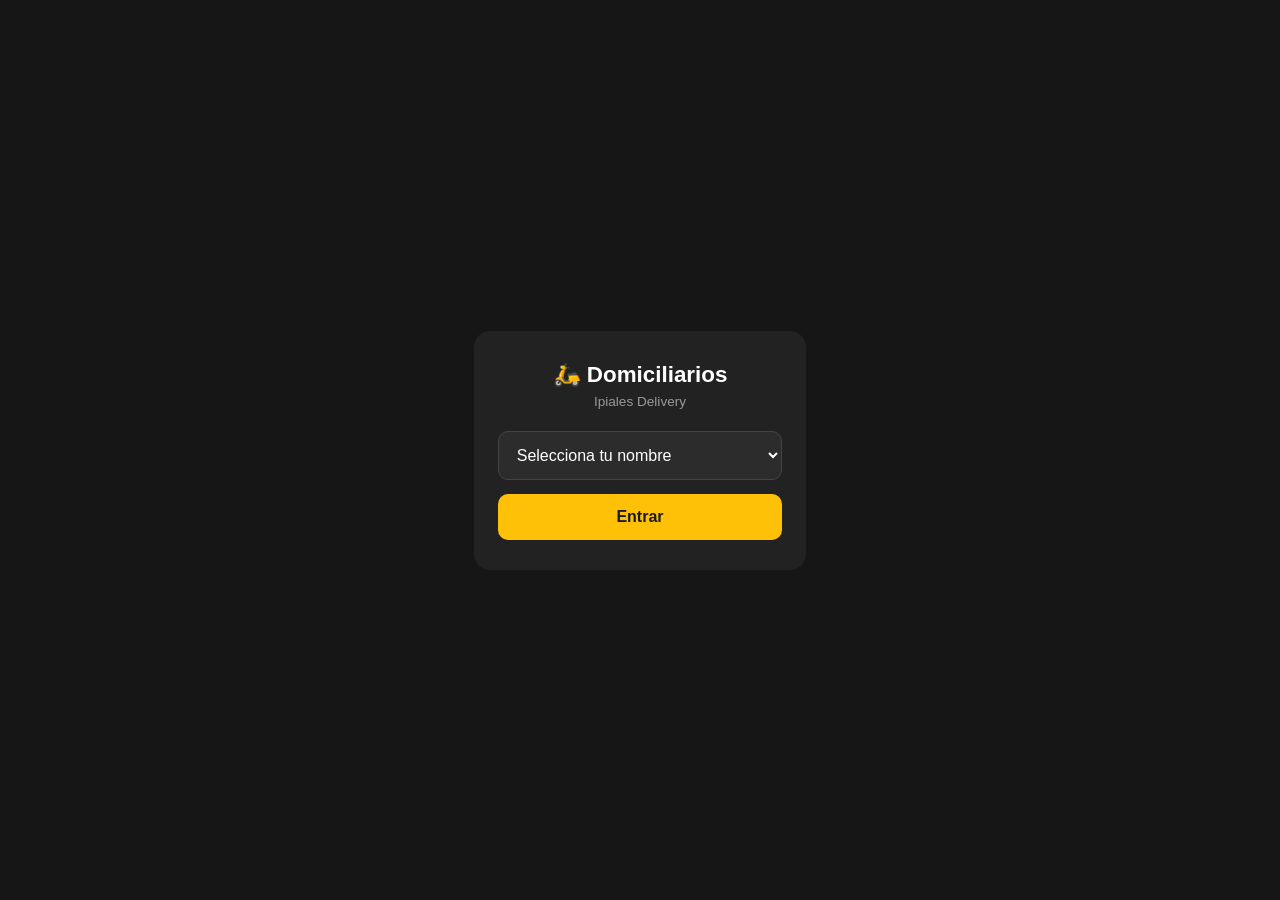
==== static/domiciliarios.html @ 6f966447 "Add domiciliarios.html for delivery interface" ====
<!DOCTYPE html>
<html lang="es">
<head>
<meta charset="UTF-8">
<meta name="viewport" content="width=device-width, initial-scale=1.0">
<title>Domiciliarios — Ipiales Delivery</title>
<style>
  * { margin:0; padding:0; box-sizing:border-box; }
  body { font-family:'Segoe UI',sans-serif; background:#161616; color:#fff; min-height:100vh; }
  .container { max-width:480px; margin:0 auto; padding:16px; min-height:100vh; display:flex; flex-direction:column; }

  /* LOGIN */
  .login-box { margin:auto; background:#222; border-radius:16px; padding:30px 24px; text-align:center; }
  .login-box h1 { font-size:1.4rem; margin-bottom:6px; }
  .login-box p { color:#999; font-size:.85rem; margin-bottom:22px; }
  .login-box select { width:100%; padding:14px; border-radius:10px; border:1px solid #444; background:#2c2c2c; color:#fff; font-size:1rem; margin-bottom:14px; }
  .login-box button { width:100%; padding:14px; border:none; border-radius:10px; background:#FFC107; color:#1a1a1a; font-weight:700; font-size:1rem; cursor:pointer; }

  /* HEADER */
  header { display:flex; justify-content:space-between; align-items:center; padding:10px 0 18px; }
  header .saludo { font-size:1.1rem; font-weight:700; }
  header .saludo span { display:block; font-size:.75rem; color:#999; font-weight:400; margin-top:2px; }
  .toggle-wrap { display:flex; align-items:center; gap:8px; }
  .toggle { width:50px; height:28px; background:#444; border-radius:20px; position:relative; cursor:pointer; transition:.2s; }
  .toggle.on { background:#4CAF50; }
  .toggle .knob { width:22px; height:22px; background:#fff; border-radius:50%; position:absolute; top:3px; left:3px; transition:.2s; }
  .toggle.on .knob { left:25px; }
  .toggle-label { font-size:.78rem; color:#999; }

  /* STATS */
  .stats-row { display:flex; gap:10px; margin-bottom:18px; }
  .stat-card { flex:1; background:#222; border-radius:12px; padding:12px; text-align:center; }
  .stat-card .num { font-size:1.4rem; font-weight:700; color:#FFC107; }
  .stat-card .lbl { font-size:.7rem; color:#999; margin-top:2px; }

  /* PEDIDO DISPONIBLE */
  .pedido-disponible { background:linear-gradient(135deg,#FFC107,#F57C00); border-radius:16px; padding:18px; color:#1a1a1a; margin-bottom:16px; animation: pulse 1.5s infinite; }
  @keyframes pulse { 0%,100%{box-shadow:0 0 0 0 rgba(255,193,7,.5)} 50%{box-shadow:0 0 0 12px rgba(255,193,7,0)} }
  .pedido-disponible .badge { font-size:.7rem; font-weight:700; text-transform:uppercase; opacity:.8; margin-bottom:6px; }
  .pedido-disponible h2 { font-size:1.2rem; margin-bottom:8px; }
  .pedido-disponible .info-row { display:flex; gap:8px; align-items:flex-start; margin-bottom:6px; font-size:.88rem; }
  .pedido-disponible .info-row b { min-width:18px; }
  .btn-aceptar { width:100%; margin-top:14px; padding:16px; border:none; border-radius:12px; background:#1a1a1a; color:#FFC107; font-weight:700; font-size:1.05rem; cursor:pointer; }
  .btn-aceptar:active { transform:scale(.98); }

  /* MIS PEDIDOS ACTIVOS */
  .mis-pedidos h3 { font-size:.9rem; color:#999; margin-bottom:10px; text-transform:uppercase; letter-spacing:.5px; }
  .pedido-activo-card { background:#222; border-left:4px solid #2196F3; border-radius:10px; padding:14px; margin-bottom:10px; }
  .pedido-activo-card .id { font-weight:700; color:#2196F3; font-size:.95rem; }
  .pedido-activo-card .dir { font-size:.85rem; color:#ccc; margin:6px 0; }
  .pedido-activo-card .resumen { font-size:.78rem; color:#999; background:#1a1a1a; padding:8px; border-radius:6px; margin:8px 0; white-space:pre-wrap; max-height:90px; overflow-y:auto; }
  .btn-entregado { width:100%; padding:12px; border:none; border-radius:8px; background:#9C27B0; color:#fff; font-weight:700; cursor:pointer; margin-top:6px; }

  .empty-msg { text-align:center; color:#666; padding:40px 20px; font-size:.9rem; }
  .empty-msg .icon { font-size:2.5rem; margin-bottom:10px; }

  .toast { position:fixed; bottom:20px; left:50%; transform:translateX(-50%); background:#333; color:#fff; padding:12px 20px; border-radius:10px; font-size:.85rem; opacity:0; transition:.3s; pointer-events:none; max-width:90%; text-align:center; }
  .toast.show { opacity:1; }

  .btn-logout { background:none; border:none; color:#666; font-size:.75rem; text-decoration:underline; cursor:pointer; margin-top:18px; }
</style>
</head>
<body>
<div class="container" id="app"></div>
<div class="toast" id="toast"></div>

<script>
const API = "";
let domiciliario = localStorage.getItem("dom_nombre") || "";
let polling = null;

function toast(msg) {
  const t = document.getElementById("toast");
  t.textContent = msg;
  t.classList.add("show");
  setTimeout(() => t.classList.remove("show"), 2500);
}

function renderLogin() {
  document.getElementById("app").innerHTML = `
    <div class="login-box">
      <h1>🛵 Domiciliarios</h1>
      <p>Ipiales Delivery</p>
      <select id="sel-nombre">
        <option value="">Selecciona tu nombre</option>
        <option value="Damian">Damian</option>
        <option value="Samuel">Samuel</option>
      </select>
      <button onclick="entrar()">Entrar</button>
    </div>
  `;
}

function entrar() {
  const nombre = document.getElementById("sel-nombre").value;
  if (!nombre) { toast("Selecciona tu nombre"); return; }
  localStorage.setItem("dom_nombre", nombre);
  domiciliario = nombre;
  renderApp();
}

function logout() {
  localStorage.removeItem("dom_nombre");
  domiciliario = "";
  if (polling) clearInterval(polling);
  renderLogin();
}

let disponible = true;
let pedidoActual = null;
let misPedidos = [];
let stats = { pedidos_hoy: 0 };

async function cargarDatos() {
  try {
    const [rPend, rMios] = await Promise.all([
      fetch(`${API}/api/domiciliario/pedidos-pendientes?nombre=${encodeURIComponent(domiciliario)}`),
      fetch(`${API}/api/domiciliario/mis-pedidos?nombre=${encodeURIComponent(domiciliario)}`)
    ]);
    const dPend = await rPend.json();
    const dMios = await rMios.json();
    pedidoActual = dPend.pedido;
    stats = dPend.stats || stats;
    misPedidos = dMios.pedidos || [];
    render();
  } catch (e) { console.error(e); }
}

function toggleDisponible() {
  disponible = !disponible;
  fetch(`${API}/api/domiciliario/disponibilidad`, {
    method: "POST", headers: {"Content-Type":"application/json"},
    body: JSON.stringify({ nombre: domiciliario, disponible })
  });
  render();
  if (disponible) cargarDatos();
}

async function aceptarPedido(pedidoId) {
  const r = await fetch(`${API}/api/domiciliario/aceptar`, {
    method: "POST", headers: {"Content-Type":"application/json"},
    body: JSON.stringify({ nombre: domiciliario, pedido_id: pedidoId })
  });
  const d = await r.json();
  if (d.ok) {
    toast("✅ ¡Pedido aceptado!");
    cargarDatos();
  } else {
    toast(d.msg || "Este pedido ya fue tomado");
    cargarDatos();
  }
}

async function marcarEntregado(pedidoId) {
  if (!confirm("¿Confirmas que entregaste este pedido?")) return;
  await fetch(`${API}/api/domiciliario/entregado`, {
    method: "POST", headers: {"Content-Type":"application/json"},
    body: JSON.stringify({ nombre: domiciliario, pedido_id: pedidoId })
  });
  toast("🙌 ¡Pedido entregado!");
  cargarDatos();
}

function renderApp() {
  render();
  cargarDatos();
  if (polling) clearInterval(polling);
  polling = setInterval(cargarDatos, 5000);
}

function render() {
  let pedidoHtml = "";
  if (disponible && pedidoActual) {
    pedidoHtml = `
      <div class="pedido-disponible">
        <div class="badge">🔔 Pedido disponible</div>
        <h2>🍽️ ${pedidoActual.restaurante_nombre || ""}</h2>
        <div class="info-row"><b>📍</b><span>${pedidoActual.direccion || ""}</span></div>
        <div class="info-row"><b>💰</b><span>Domicilio: $5.000</span></div>
        <button class="btn-aceptar" onclick="aceptarPedido('${pedidoActual.id}')">✅ Aceptar pedido</button>
      </div>
    `;
  } else if (!disponible) {
    pedidoHtml = `<div class="empty-msg"><div class="icon">😴</div>Estás desconectado.<br>Actívate para recibir pedidos.</div>`;
  } else {
    pedidoHtml = `<div class="empty-msg"><div class="icon">⏳</div>Esperando nuevos pedidos...</div>`;
  }

  let misPedidosHtml = "";
  if (misPedidos.length > 0) {
    misPedidosHtml = `
      <div class="mis-pedidos">
        <h3>📦 Tus entregas activas</h3>
        ${misPedidos.map(p => `
          <div class="pedido-activo-card">
            <div class="id">#${p.id} — ${p.restaurante_nombre || ""}</div>
            <div class="dir">📍 ${p.direccion || ""}</div>
            <div class="resumen">${p.resumen || ""}</div>
            <button class="btn-entregado" onclick="marcarEntregado('${p.id}')">✅ Marcar como entregado</button>
          </div>
        `).join("")}
      </div>
    `;
  }

  document.getElementById("app").innerHTML = `
    <header>
      <div class="saludo">👋 ${domiciliario}<span>${stats.pedidos_hoy || 0} entregas hoy</span></div>
      <div class="toggle-wrap">
        <span class="toggle-label">${disponible ? "Disponible" : "Desconectado"}</span>
        <div class="toggle ${disponible ? "on" : ""}" onclick="toggleDisponible()"><div class="knob"></div></div>
      </div>
    </header>

    ${pedidoHtml}
    ${misPedidosHtml}

    <button class="btn-logout" onclick="logout()">Cerrar sesión</button>
  `;
}

if (domiciliario) {
  renderApp();
} else {
  renderLogin();
}
</script>
</body>
</html>
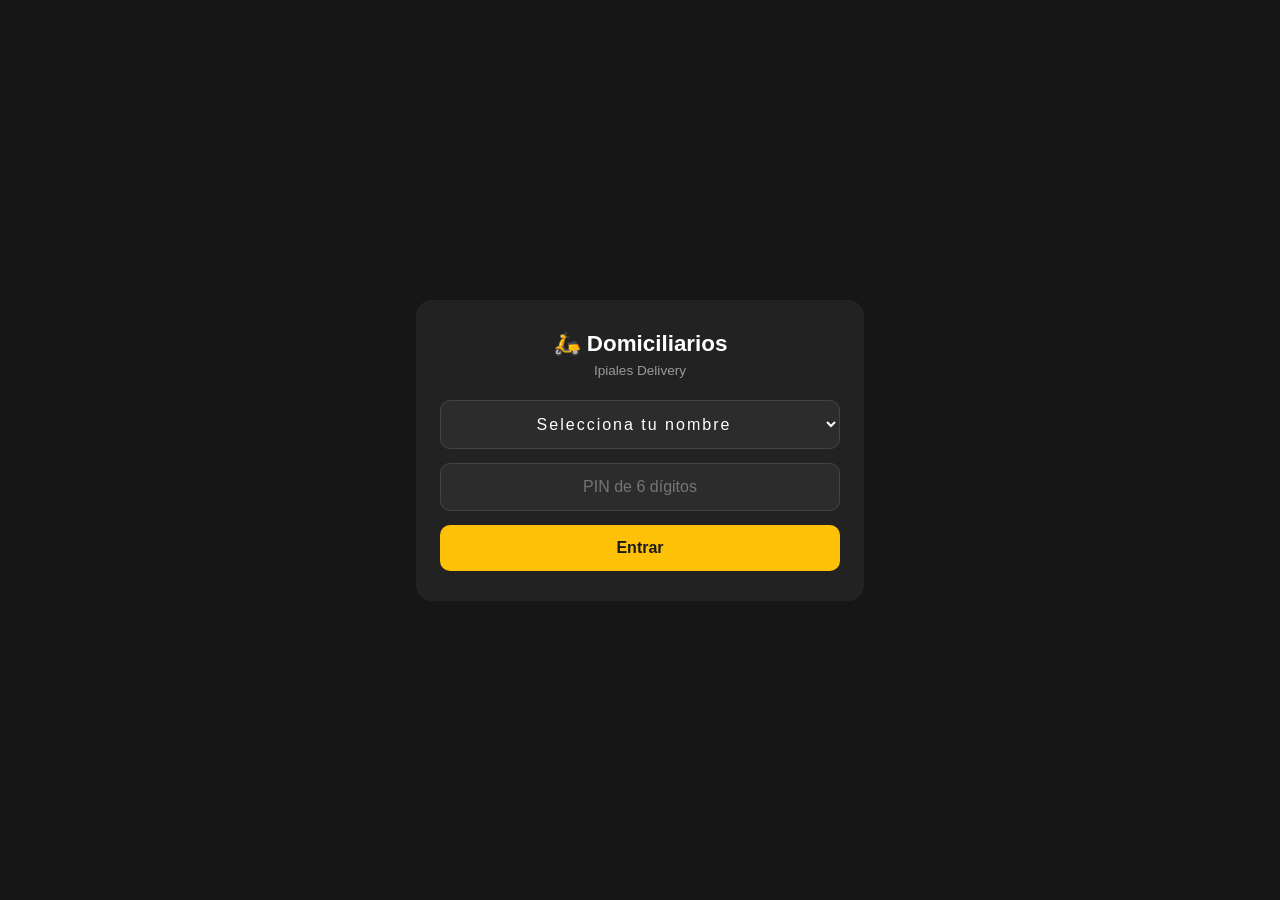
==== commit c0357472: "Enhance login with PIN validation and change feature Updated login functionality to include PIN vali" ====
--- a/static/domiciliarios.html
+++ b/static/domiciliarios.html
@@ -9,14 +9,14 @@
   body { font-family:'Segoe UI',sans-serif; background:#161616; color:#fff; min-height:100vh; }
   .container { max-width:480px; margin:0 auto; padding:16px; min-height:100vh; display:flex; flex-direction:column; }
 
-  /* LOGIN */
   .login-box { margin:auto; background:#222; border-radius:16px; padding:30px 24px; text-align:center; }
   .login-box h1 { font-size:1.4rem; margin-bottom:6px; }
   .login-box p { color:#999; font-size:.85rem; margin-bottom:22px; }
-  .login-box select { width:100%; padding:14px; border-radius:10px; border:1px solid #444; background:#2c2c2c; color:#fff; font-size:1rem; margin-bottom:14px; }
+  .login-box select, .login-box input { width:100%; padding:14px; border-radius:10px; border:1px solid #444; background:#2c2c2c; color:#fff; font-size:1rem; margin-bottom:14px; text-align:center; letter-spacing:2px; }
+  .login-box input::placeholder { letter-spacing:normal; }
   .login-box button { width:100%; padding:14px; border:none; border-radius:10px; background:#FFC107; color:#1a1a1a; font-weight:700; font-size:1rem; cursor:pointer; }
-
-  /* HEADER */
+  .login-error { color:#f44336; font-size:.82rem; margin:-6px 0 12px; display:none; }
+
   header { display:flex; justify-content:space-between; align-items:center; padding:10px 0 18px; }
   header .saludo { font-size:1.1rem; font-weight:700; }
   header .saludo span { display:block; font-size:.75rem; color:#999; font-weight:400; margin-top:2px; }
@@ -27,13 +27,6 @@
   .toggle.on .knob { left:25px; }
   .toggle-label { font-size:.78rem; color:#999; }
 
-  /* STATS */
-  .stats-row { display:flex; gap:10px; margin-bottom:18px; }
-  .stat-card { flex:1; background:#222; border-radius:12px; padding:12px; text-align:center; }
-  .stat-card .num { font-size:1.4rem; font-weight:700; color:#FFC107; }
-  .stat-card .lbl { font-size:.7rem; color:#999; margin-top:2px; }
-
-  /* PEDIDO DISPONIBLE */
   .pedido-disponible { background:linear-gradient(135deg,#FFC107,#F57C00); border-radius:16px; padding:18px; color:#1a1a1a; margin-bottom:16px; animation: pulse 1.5s infinite; }
   @keyframes pulse { 0%,100%{box-shadow:0 0 0 0 rgba(255,193,7,.5)} 50%{box-shadow:0 0 0 12px rgba(255,193,7,0)} }
   .pedido-disponible .badge { font-size:.7rem; font-weight:700; text-transform:uppercase; opacity:.8; margin-bottom:6px; }
@@ -43,7 +36,6 @@
   .btn-aceptar { width:100%; margin-top:14px; padding:16px; border:none; border-radius:12px; background:#1a1a1a; color:#FFC107; font-weight:700; font-size:1.05rem; cursor:pointer; }
   .btn-aceptar:active { transform:scale(.98); }
 
-  /* MIS PEDIDOS ACTIVOS */
   .mis-pedidos h3 { font-size:.9rem; color:#999; margin-bottom:10px; text-transform:uppercase; letter-spacing:.5px; }
   .pedido-activo-card { background:#222; border-left:4px solid #2196F3; border-radius:10px; padding:14px; margin-bottom:10px; }
   .pedido-activo-card .id { font-weight:700; color:#2196F3; font-size:.95rem; }
@@ -54,10 +46,20 @@
   .empty-msg { text-align:center; color:#666; padding:40px 20px; font-size:.9rem; }
   .empty-msg .icon { font-size:2.5rem; margin-bottom:10px; }
 
-  .toast { position:fixed; bottom:20px; left:50%; transform:translateX(-50%); background:#333; color:#fff; padding:12px 20px; border-radius:10px; font-size:.85rem; opacity:0; transition:.3s; pointer-events:none; max-width:90%; text-align:center; }
+  .toast { position:fixed; bottom:20px; left:50%; transform:translateX(-50%); background:#333; color:#fff; padding:12px 20px; border-radius:10px; font-size:.85rem; opacity:0; transition:.3s; pointer-events:none; max-width:90%; text-align:center; z-index:999; }
   .toast.show { opacity:1; }
 
   .btn-logout { background:none; border:none; color:#666; font-size:.75rem; text-decoration:underline; cursor:pointer; margin-top:18px; }
+  .btn-pin { background:none; border:none; color:#999; font-size:.75rem; text-decoration:underline; cursor:pointer; margin-top:10px; }
+
+  .modal-overlay { position:fixed; inset:0; background:rgba(0,0,0,.7); display:flex; align-items:center; justify-content:center; z-index:1000; padding:20px; }
+  .modal-box { background:#222; border-radius:16px; padding:24px; width:100%; max-width:340px; }
+  .modal-box h3 { font-size:1.1rem; margin-bottom:16px; text-align:center; }
+  .modal-box input { width:100%; padding:12px; border-radius:8px; border:1px solid #444; background:#2c2c2c; color:#fff; font-size:1rem; margin-bottom:12px; text-align:center; letter-spacing:2px; }
+  .modal-btns { display:flex; gap:8px; margin-top:6px; }
+  .modal-btns button { flex:1; padding:12px; border:none; border-radius:8px; font-weight:700; cursor:pointer; }
+  .btn-cancelar { background:#444; color:#fff; }
+  .btn-guardar { background:#FFC107; color:#1a1a1a; }
 </style>
 </head>
 <body>
@@ -86,17 +88,39 @@
         <option value="Damian">Damian</option>
         <option value="Samuel">Samuel</option>
       </select>
+      <input type="password" id="inp-pin" placeholder="PIN de 6 dígitos" inputmode="numeric" maxlength="6">
+      <div class="login-error" id="login-error">PIN incorrecto</div>
       <button onclick="entrar()">Entrar</button>
     </div>
   `;
 }
 
-function entrar() {
+async function entrar() {
   const nombre = document.getElementById("sel-nombre").value;
+  const pin = document.getElementById("inp-pin").value.trim();
+  const err = document.getElementById("login-error");
+  err.style.display = "none";
+
   if (!nombre) { toast("Selecciona tu nombre"); return; }
-  localStorage.setItem("dom_nombre", nombre);
-  domiciliario = nombre;
-  renderApp();
+  if (!pin || pin.length !== 6) { toast("Ingresa tu PIN de 6 dígitos"); return; }
+
+  try {
+    const r = await fetch(`${API}/api/domiciliario/login`, {
+      method: "POST", headers: {"Content-Type":"application/json"},
+      body: JSON.stringify({ nombre, pin })
+    });
+    const d = await r.json();
+    if (d.ok) {
+      localStorage.setItem("dom_nombre", nombre);
+      domiciliario = nombre;
+      renderApp();
+    } else {
+      err.textContent = d.msg || "PIN incorrecto";
+      err.style.display = "block";
+    }
+  } catch (e) {
+    toast("Error de conexión");
+  }
 }
 
 function logout() {
@@ -104,6 +128,54 @@
   domiciliario = "";
   if (polling) clearInterval(polling);
   renderLogin();
+}
+
+function abrirCambiarPin() {
+  document.body.insertAdjacentHTML("beforeend", `
+    <div class="modal-overlay" id="modal-pin">
+      <div class="modal-box">
+        <h3>🔒 Cambiar PIN</h3>
+        <input type="password" id="pin-actual" placeholder="PIN actual" inputmode="numeric" maxlength="6">
+        <input type="password" id="pin-nuevo" placeholder="PIN nuevo (6 dígitos)" inputmode="numeric" maxlength="6">
+        <input type="password" id="pin-nuevo2" placeholder="Repite el PIN nuevo" inputmode="numeric" maxlength="6">
+        <div class="modal-btns">
+          <button class="btn-cancelar" onclick="cerrarModalPin()">Cancelar</button>
+          <button class="btn-guardar" onclick="guardarNuevoPin()">Guardar</button>
+        </div>
+      </div>
+    </div>
+  `);
+}
+
+function cerrarModalPin() {
+  const m = document.getElementById("modal-pin");
+  if (m) m.remove();
+}
+
+async function guardarNuevoPin() {
+  const pinActual = document.getElementById("pin-actual").value.trim();
+  const pinNuevo = document.getElementById("pin-nuevo").value.trim();
+  const pinNuevo2 = document.getElementById("pin-nuevo2").value.trim();
+
+  if (!pinActual || !pinNuevo || !pinNuevo2) { toast("Completa todos los campos"); return; }
+  if (pinNuevo.length !== 6 || !/^\d+$/.test(pinNuevo)) { toast("El PIN nuevo debe tener 6 dígitos"); return; }
+  if (pinNuevo !== pinNuevo2) { toast("Los PIN nuevos no coinciden"); return; }
+
+  try {
+    const r = await fetch(`${API}/api/domiciliario/cambiar-pin`, {
+      method: "POST", headers: {"Content-Type":"application/json"},
+      body: JSON.stringify({ nombre: domiciliario, pin_actual: pinActual, pin_nuevo: pinNuevo })
+    });
+    const d = await r.json();
+    if (d.ok) {
+      toast("✅ PIN actualizado");
+      cerrarModalPin();
+    } else {
+      toast(d.msg || "No se pudo cambiar el PIN");
+    }
+  } catch (e) {
+    toast("Error de conexión");
+  }
 }
 
 let disponible = true;
@@ -215,6 +287,7 @@
     ${pedidoHtml}
     ${misPedidosHtml}
 
+    <button class="btn-pin" onclick="abrirCambiarPin()">🔒 Cambiar mi PIN</button>
     <button class="btn-logout" onclick="logout()">Cerrar sesión</button>
   `;
 }
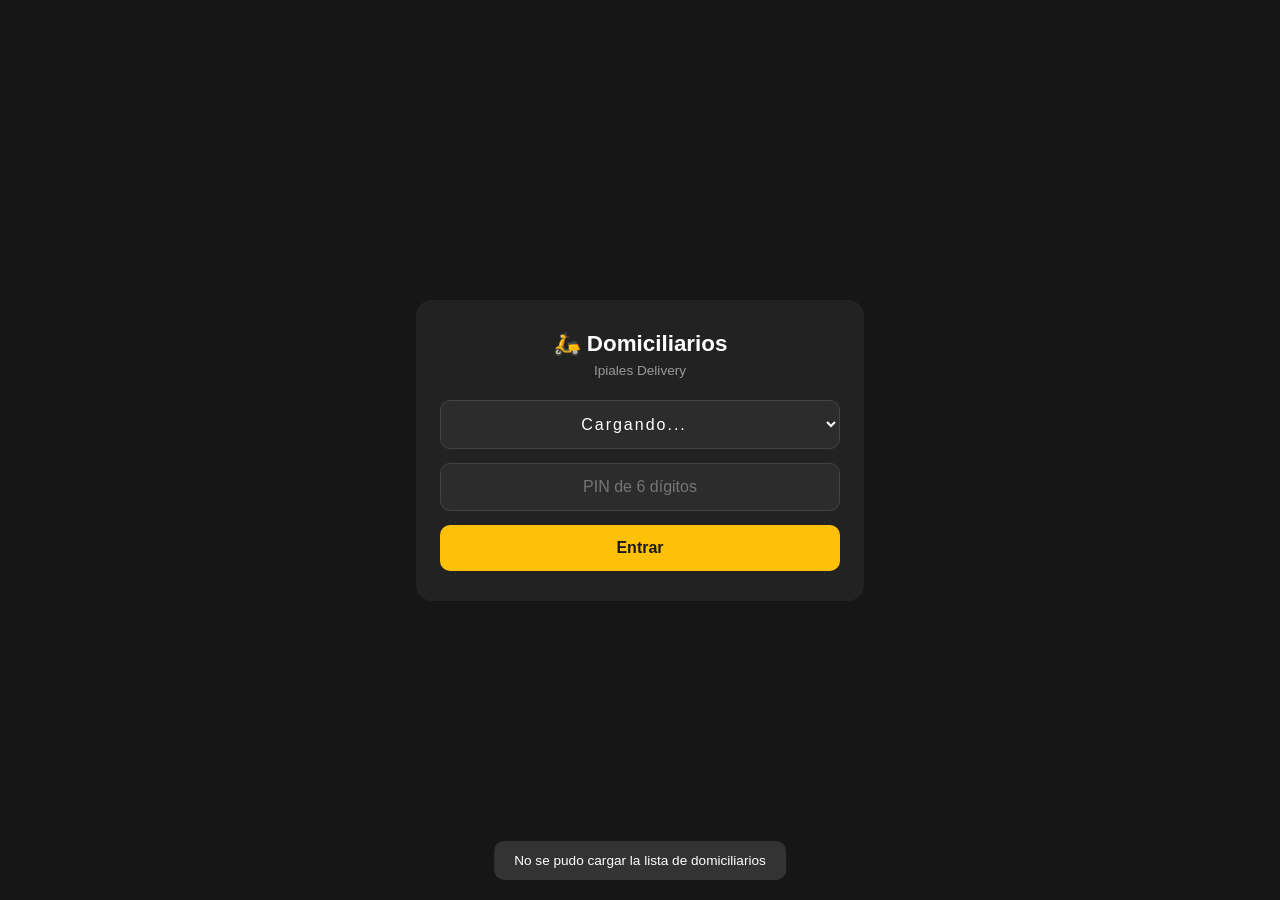
==== commit 6772c35d: "Add files via upload" ====
--- a/static/domiciliarios.html
+++ b/static/domiciliarios.html
@@ -69,6 +69,8 @@
 <script>
 const API = "";
 let domiciliario = localStorage.getItem("dom_nombre") || "";
+let domId = localStorage.getItem("dom_id") || "";
+let domToken = localStorage.getItem("dom_token") || "";
 let polling = null;
 
 function toast(msg) {
@@ -78,21 +80,29 @@
   setTimeout(() => t.classList.remove("show"), 2500);
 }
 
-function renderLogin() {
+async function renderLogin() {
   document.getElementById("app").innerHTML = `
     <div class="login-box">
       <h1>🛵 Domiciliarios</h1>
       <p>Ipiales Delivery</p>
       <select id="sel-nombre">
-        <option value="">Selecciona tu nombre</option>
-        <option value="Damian">Damian</option>
-        <option value="Samuel">Samuel</option>
+        <option value="">Cargando...</option>
       </select>
       <input type="password" id="inp-pin" placeholder="PIN de 6 dígitos" inputmode="numeric" maxlength="6">
       <div class="login-error" id="login-error">PIN incorrecto</div>
       <button onclick="entrar()">Entrar</button>
     </div>
   `;
+  try {
+    const r = await fetch(`${API}/api/domiciliarios/lista`);
+    const d = await r.json();
+    const nombres = d.nombres || [];
+    const sel = document.getElementById("sel-nombre");
+    sel.innerHTML = '<option value="">Selecciona tu nombre</option>' +
+      nombres.map(n => `<option value="${n}">${n}</option>`).join("");
+  } catch (e) {
+    toast("No se pudo cargar la lista de domiciliarios");
+  }
 }
 
 async function entrar() {
@@ -111,8 +121,12 @@
     });
     const d = await r.json();
     if (d.ok) {
-      localStorage.setItem("dom_nombre", nombre);
-      domiciliario = nombre;
+      localStorage.setItem("dom_nombre", d.nombre);
+      localStorage.setItem("dom_id", d.dom_id);
+      localStorage.setItem("dom_token", d.token);
+      domiciliario = d.nombre;
+      domId = d.dom_id;
+      domToken = d.token;
       renderApp();
     } else {
       err.textContent = d.msg || "PIN incorrecto";
@@ -125,7 +139,11 @@
 
 function logout() {
   localStorage.removeItem("dom_nombre");
+  localStorage.removeItem("dom_id");
+  localStorage.removeItem("dom_token");
   domiciliario = "";
+  domId = "";
+  domToken = "";
   if (polling) clearInterval(polling);
   renderLogin();
 }
@@ -186,8 +204,8 @@
 async function cargarDatos() {
   try {
     const [rPend, rMios] = await Promise.all([
-      fetch(`${API}/api/domiciliario/pedidos-pendientes?nombre=${encodeURIComponent(domiciliario)}`),
-      fetch(`${API}/api/domiciliario/mis-pedidos?nombre=${encodeURIComponent(domiciliario)}`)
+      fetch(`${API}/api/domiciliario/pedidos-pendientes?dom_id=${encodeURIComponent(domId)}&token=${encodeURIComponent(domToken)}`),
+      fetch(`${API}/api/domiciliario/mis-pedidos?dom_id=${encodeURIComponent(domId)}&token=${encodeURIComponent(domToken)}`)
     ]);
     const dPend = await rPend.json();
     const dMios = await rMios.json();
@@ -202,7 +220,7 @@
   disponible = !disponible;
   fetch(`${API}/api/domiciliario/disponibilidad`, {
     method: "POST", headers: {"Content-Type":"application/json"},
-    body: JSON.stringify({ nombre: domiciliario, disponible })
+    body: JSON.stringify({ dom_id: domId, token: domToken, disponible })
   });
   render();
   if (disponible) cargarDatos();
@@ -211,7 +229,7 @@
 async function aceptarPedido(pedidoId) {
   const r = await fetch(`${API}/api/domiciliario/aceptar`, {
     method: "POST", headers: {"Content-Type":"application/json"},
-    body: JSON.stringify({ nombre: domiciliario, pedido_id: pedidoId })
+    body: JSON.stringify({ dom_id: domId, token: domToken, pedido_id: pedidoId })
   });
   const d = await r.json();
   if (d.ok) {
@@ -227,7 +245,7 @@
   if (!confirm("¿Confirmas que entregaste este pedido?")) return;
   await fetch(`${API}/api/domiciliario/entregado`, {
     method: "POST", headers: {"Content-Type":"application/json"},
-    body: JSON.stringify({ nombre: domiciliario, pedido_id: pedidoId })
+    body: JSON.stringify({ dom_id: domId, token: domToken, pedido_id: pedidoId })
   });
   toast("🙌 ¡Pedido entregado!");
   cargarDatos();
@@ -292,10 +310,11 @@
   `;
 }
 
-if (domiciliario) {
+if (domiciliario && domId && domToken) {
   renderApp();
 } else {
-  renderLogin();
+  // Sesión de una versión anterior sin token, o nunca inició sesión: pide login de nuevo.
+  logout();
 }
 </script>
 </body>
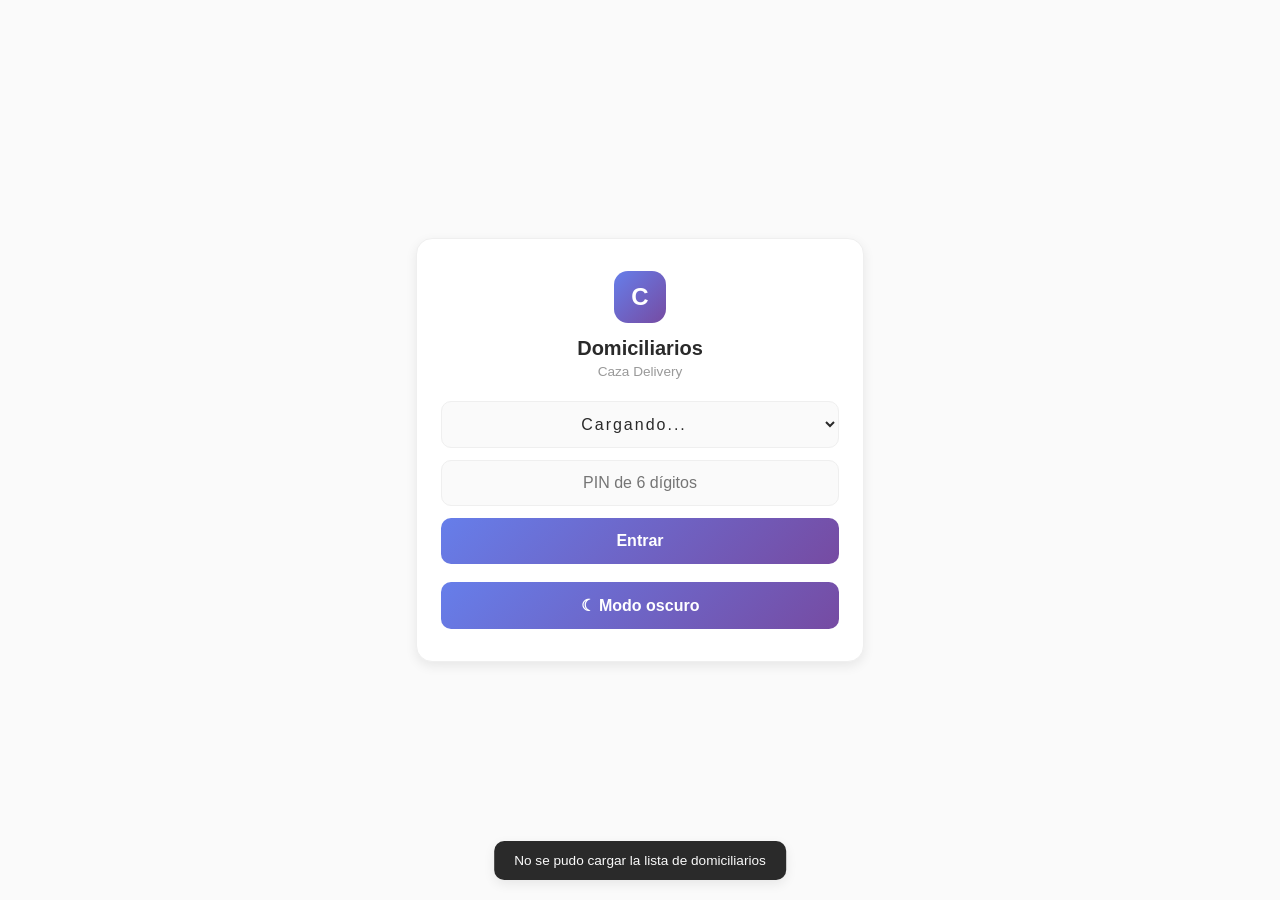
==== commit f096ad60: "Add files via upload" ====
--- a/static/domiciliarios.html
+++ b/static/domiciliarios.html
@@ -3,63 +3,115 @@
 <head>
 <meta charset="UTF-8">
 <meta name="viewport" content="width=device-width, initial-scale=1.0">
-<title>Domiciliarios — Ipiales Delivery</title>
+<title>Domiciliarios — Caza Delivery</title>
 <style>
-  * { margin:0; padding:0; box-sizing:border-box; }
-  body { font-family:'Segoe UI',sans-serif; background:#161616; color:#fff; min-height:100vh; }
-  .container { max-width:480px; margin:0 auto; padding:16px; min-height:100vh; display:flex; flex-direction:column; }
-
-  .login-box { margin:auto; background:#222; border-radius:16px; padding:30px 24px; text-align:center; }
-  .login-box h1 { font-size:1.4rem; margin-bottom:6px; }
-  .login-box p { color:#999; font-size:.85rem; margin-bottom:22px; }
-  .login-box select, .login-box input { width:100%; padding:14px; border-radius:10px; border:1px solid #444; background:#2c2c2c; color:#fff; font-size:1rem; margin-bottom:14px; text-align:center; letter-spacing:2px; }
-  .login-box input::placeholder { letter-spacing:normal; }
-  .login-box button { width:100%; padding:14px; border:none; border-radius:10px; background:#FFC107; color:#1a1a1a; font-weight:700; font-size:1rem; cursor:pointer; }
-  .login-error { color:#f44336; font-size:.82rem; margin:-6px 0 12px; display:none; }
-
-  header { display:flex; justify-content:space-between; align-items:center; padding:10px 0 18px; }
-  header .saludo { font-size:1.1rem; font-weight:700; }
-  header .saludo span { display:block; font-size:.75rem; color:#999; font-weight:400; margin-top:2px; }
-  .toggle-wrap { display:flex; align-items:center; gap:8px; }
-  .toggle { width:50px; height:28px; background:#444; border-radius:20px; position:relative; cursor:pointer; transition:.2s; }
-  .toggle.on { background:#4CAF50; }
-  .toggle .knob { width:22px; height:22px; background:#fff; border-radius:50%; position:absolute; top:3px; left:3px; transition:.2s; }
-  .toggle.on .knob { left:25px; }
-  .toggle-label { font-size:.78rem; color:#999; }
-
-  .pedido-disponible { background:linear-gradient(135deg,#FFC107,#F57C00); border-radius:16px; padding:18px; color:#1a1a1a; margin-bottom:16px; animation: pulse 1.5s infinite; }
-  @keyframes pulse { 0%,100%{box-shadow:0 0 0 0 rgba(255,193,7,.5)} 50%{box-shadow:0 0 0 12px rgba(255,193,7,0)} }
-  .pedido-disponible .badge { font-size:.7rem; font-weight:700; text-transform:uppercase; opacity:.8; margin-bottom:6px; }
-  .pedido-disponible h2 { font-size:1.2rem; margin-bottom:8px; }
-  .pedido-disponible .info-row { display:flex; gap:8px; align-items:flex-start; margin-bottom:6px; font-size:.88rem; }
-  .pedido-disponible .info-row b { min-width:18px; }
-  .btn-aceptar { width:100%; margin-top:14px; padding:16px; border:none; border-radius:12px; background:#1a1a1a; color:#FFC107; font-weight:700; font-size:1.05rem; cursor:pointer; }
-  .btn-aceptar:active { transform:scale(.98); }
-
-  .mis-pedidos h3 { font-size:.9rem; color:#999; margin-bottom:10px; text-transform:uppercase; letter-spacing:.5px; }
-  .pedido-activo-card { background:#222; border-left:4px solid #2196F3; border-radius:10px; padding:14px; margin-bottom:10px; }
-  .pedido-activo-card .id { font-weight:700; color:#2196F3; font-size:.95rem; }
-  .pedido-activo-card .dir { font-size:.85rem; color:#ccc; margin:6px 0; }
-  .pedido-activo-card .resumen { font-size:.78rem; color:#999; background:#1a1a1a; padding:8px; border-radius:6px; margin:8px 0; white-space:pre-wrap; max-height:90px; overflow-y:auto; }
-  .btn-entregado { width:100%; padding:12px; border:none; border-radius:8px; background:#9C27B0; color:#fff; font-weight:700; cursor:pointer; margin-top:6px; }
-
-  .empty-msg { text-align:center; color:#666; padding:40px 20px; font-size:.9rem; }
-  .empty-msg .icon { font-size:2.5rem; margin-bottom:10px; }
-
-  .toast { position:fixed; bottom:20px; left:50%; transform:translateX(-50%); background:#333; color:#fff; padding:12px 20px; border-radius:10px; font-size:.85rem; opacity:0; transition:.3s; pointer-events:none; max-width:90%; text-align:center; z-index:999; }
-  .toast.show { opacity:1; }
-
-  .btn-logout { background:none; border:none; color:#666; font-size:.75rem; text-decoration:underline; cursor:pointer; margin-top:18px; }
-  .btn-pin { background:none; border:none; color:#999; font-size:.75rem; text-decoration:underline; cursor:pointer; margin-top:10px; }
-
-  .modal-overlay { position:fixed; inset:0; background:rgba(0,0,0,.7); display:flex; align-items:center; justify-content:center; z-index:1000; padding:20px; }
-  .modal-box { background:#222; border-radius:16px; padding:24px; width:100%; max-width:340px; }
-  .modal-box h3 { font-size:1.1rem; margin-bottom:16px; text-align:center; }
-  .modal-box input { width:100%; padding:12px; border-radius:8px; border:1px solid #444; background:#2c2c2c; color:#fff; font-size:1rem; margin-bottom:12px; text-align:center; letter-spacing:2px; }
-  .modal-btns { display:flex; gap:8px; margin-top:6px; }
-  .modal-btns button { flex:1; padding:12px; border:none; border-radius:8px; font-weight:700; cursor:pointer; }
-  .btn-cancelar { background:#444; color:#fff; }
-  .btn-guardar { background:#FFC107; color:#1a1a1a; }
+* { margin:0; padding:0; box-sizing:border-box; }
+:root{
+  --bg:#fafafa;--surface:#ffffff;--surface2:#f5f5f5;--border:#efefef;
+  --text:#2a2a2a;--text2:#666666;--text3:#999999;
+  --accent1:#667eea;--accent2:#764ba2;--accent-shadow:rgba(102,126,234,.25);
+  --red:#d32f2f;--red-light:#ffebee;
+  --green:#2e7d32;--green-light:#e8f5e9;
+  --toggle-off:#e8e8e8;
+  --shadow-sm:0 1px 3px rgba(0,0,0,.04);
+  --shadow-md:0 4px 12px rgba(0,0,0,.08);
+}
+:root[data-theme="dark"]{
+  --bg:#12151a;--surface:#1a1e24;--surface2:#20252c;--border:#2a2f37;
+  --text:#e8e8e8;--text2:#a8adb5;--text3:#7a8088;
+  --red:#f28b8b;--red-light:rgba(211,47,47,.18);
+  --green:#66bb6a;--green-light:rgba(46,125,50,.2);
+  --toggle-off:#3a3f47;
+  --shadow-sm:0 1px 3px rgba(0,0,0,.3);
+  --shadow-md:0 4px 12px rgba(0,0,0,.45);
+}
+@media(prefers-color-scheme:dark){
+  :root:not([data-theme="light"]):not([data-theme="dark"]){
+    --bg:#12151a;--surface:#1a1e24;--surface2:#20252c;--border:#2a2f37;
+    --text:#e8e8e8;--text2:#a8adb5;--text3:#7a8088;
+    --red:#f28b8b;--red-light:rgba(211,47,47,.18);
+    --green:#66bb6a;--green-light:rgba(46,125,50,.2);
+    --toggle-off:#3a3f47;
+    --shadow-sm:0 1px 3px rgba(0,0,0,.3);
+    --shadow-md:0 4px 12px rgba(0,0,0,.45);
+  }
+}
+body { font-family:-apple-system,BlinkMacSystemFont,'Segoe UI',sans-serif; background:var(--bg); color:var(--text); min-height:100vh; transition:background .2s ease,color .2s ease; }
+.container { max-width:480px; margin:0 auto; padding:16px; min-height:100vh; display:flex; flex-direction:column; }
+
+.login-box { margin:auto; background:var(--surface); border:1px solid var(--border); box-shadow:var(--shadow-md); border-radius:16px; padding:32px 24px; text-align:center; width:100%; }
+.login-logo { width:52px; height:52px; margin:0 auto 14px; background:linear-gradient(135deg,var(--accent1) 0%,var(--accent2) 100%); border-radius:14px; display:flex; align-items:center; justify-content:center; font-size:24px; font-weight:700; color:#fff; }
+.login-box h1 { font-size:1.25rem; margin-bottom:4px; font-weight:700; }
+.login-box p { color:var(--text3); font-size:.85rem; margin-bottom:22px; }
+.login-box select, .login-box input { width:100%; padding:13px; border-radius:10px; border:1px solid var(--border); background:var(--bg); color:var(--text); font-size:1rem; margin-bottom:12px; text-align:center; letter-spacing:2px; font-family:inherit; }
+.login-box select:focus, .login-box input:focus { outline:none; border-color:var(--accent1); box-shadow:0 0 0 3px var(--accent-shadow); }
+.login-box input::placeholder { letter-spacing:normal; }
+.login-box button { width:100%; padding:14px; border:none; border-radius:10px; background:linear-gradient(135deg,var(--accent1) 0%,var(--accent2) 100%); color:#fff; font-weight:700; font-size:1rem; cursor:pointer; transition:filter .15s ease; }
+.login-box button:hover { filter:brightness(1.08); }
+.login-error { color:var(--red); font-size:.82rem; margin:-4px 0 12px; display:none; }
+.theme-toggle-login { margin-top:18px; background:none; border:none; color:var(--text3); font-size:.78rem; cursor:pointer; padding:6px; }
+.theme-toggle-login:hover { color:var(--text); }
+
+header { display:flex; justify-content:space-between; align-items:center; padding:6px 0 18px; gap:10px; }
+header .saludo { font-size:1.15rem; font-weight:700; }
+header .saludo span { display:block; font-size:.75rem; color:var(--text3); font-weight:400; margin-top:2px; }
+header .header-actions { display:flex; align-items:center; gap:10px; }
+.icon-btn { width:36px; height:36px; border-radius:8px; border:1px solid var(--border); background:var(--surface); color:var(--text2); display:flex; align-items:center; justify-content:center; cursor:pointer; font-size:1rem; flex-shrink:0; transition:all .15s ease; }
+.icon-btn:hover { color:var(--text); border-color:var(--accent1); }
+
+.toggle-wrap { display:flex; align-items:center; gap:8px; }
+.toggle { width:48px; height:26px; background:var(--toggle-off); border-radius:16px; position:relative; cursor:pointer; transition:.2s; border:none; padding:0; flex-shrink:0; }
+.toggle.on { background:linear-gradient(135deg,var(--accent1) 0%,var(--accent2) 100%); }
+.toggle .knob { width:20px; height:20px; background:#fff; border-radius:50%; position:absolute; top:3px; left:3px; transition:.2s; box-shadow:0 1px 3px rgba(0,0,0,.2); }
+.toggle.on .knob { left:25px; }
+.toggle-label { font-size:.76rem; color:var(--text2); font-weight:600; }
+
+.ganancias-row { display:flex; gap:10px; margin-bottom:16px; }
+.ganancia-card { flex:1; background:var(--surface); border:1px solid var(--border); border-radius:12px; padding:12px; text-align:center; box-shadow:var(--shadow-sm); }
+.ganancia-card .num { font-size:1.15rem; font-weight:700; color:var(--accent1); }
+.ganancia-card .lbl { font-size:.7rem; color:var(--text3); margin-top:2px; }
+
+.pedido-disponible { background:var(--surface); border:1px solid var(--border); border-left:4px solid var(--accent1); border-radius:14px; padding:18px; margin-bottom:14px; box-shadow:var(--shadow-sm); animation:pulse 1.8s infinite; }
+@keyframes pulse { 0%,100%{box-shadow:var(--shadow-sm), 0 0 0 0 var(--accent-shadow)} 50%{box-shadow:var(--shadow-sm), 0 0 0 8px rgba(102,126,234,0)} }
+.pedido-disponible .badge-new { display:inline-block; font-size:.68rem; font-weight:700; text-transform:uppercase; letter-spacing:.4px; color:var(--accent1); background:rgba(102,126,234,.12); padding:3px 9px; border-radius:6px; margin-bottom:8px; }
+.pedido-disponible h2 { font-size:1.15rem; margin-bottom:10px; font-weight:700; }
+.pedido-disponible .info-row { display:flex; gap:8px; align-items:flex-start; margin-bottom:6px; font-size:.88rem; color:var(--text2); }
+.pedido-disponible .info-row b { min-width:60px; color:var(--text3); font-weight:600; font-size:.76rem; text-transform:uppercase; letter-spacing:.3px; }
+.btn-maps { display:inline-block; margin-left:8px; font-size:.76rem; font-weight:700; color:var(--accent1); text-decoration:none; border:1px solid var(--accent1); padding:2px 8px; border-radius:6px; }
+.btn-maps:hover { background:rgba(102,126,234,.1); }
+.btn-aceptar { width:100%; margin-top:14px; padding:15px; border:none; border-radius:10px; background:linear-gradient(135deg,var(--accent1) 0%,var(--accent2) 100%); color:#fff; font-weight:700; font-size:1rem; cursor:pointer; transition:all .15s ease; }
+.btn-aceptar:hover { filter:brightness(1.08); box-shadow:0 4px 12px var(--accent-shadow); }
+.btn-aceptar:active { transform:scale(.98); }
+
+.mis-pedidos h3 { font-size:.78rem; color:var(--text3); margin-bottom:10px; text-transform:uppercase; letter-spacing:.5px; font-weight:700; }
+.pedido-activo-card { background:var(--surface); border:1px solid var(--border); border-left:4px solid var(--accent1); border-radius:12px; padding:16px; margin-bottom:10px; box-shadow:var(--shadow-sm); }
+.pedido-activo-card .id { font-weight:700; color:var(--accent1); font-size:.95rem; }
+.pedido-activo-card .dir { font-size:.85rem; color:var(--text2); margin:6px 0; }
+.pedido-activo-card .resumen { font-size:.78rem; color:var(--text2); background:var(--bg); padding:10px; border-radius:8px; margin:8px 0; white-space:pre-wrap; max-height:90px; overflow-y:auto; }
+.pedido-activo-card .pago-badge { display:inline-block; font-size:.72rem; font-weight:700; padding:3px 9px; border-radius:6px; margin:6px 0; }
+.pago-pendiente { background:var(--red-light); color:var(--red); }
+.pago-ok { background:var(--green-light); color:var(--green); }
+.btn-entregado { width:100%; padding:13px; border:none; border-radius:10px; background:linear-gradient(135deg,var(--accent1) 0%,var(--accent2) 100%); color:#fff; font-weight:700; cursor:pointer; margin-top:8px; transition:filter .15s ease; }
+.btn-entregado:hover { filter:brightness(1.08); }
+
+.empty-msg { text-align:center; color:var(--text3); padding:50px 20px; font-size:.92rem; background:var(--surface); border:1px solid var(--border); border-radius:14px; margin-bottom:14px; }
+.empty-msg .icon { font-size:2.2rem; margin-bottom:10px; opacity:.6; }
+
+.toast { position:fixed; bottom:20px; left:50%; transform:translateX(-50%); background:var(--text); color:var(--bg); padding:12px 20px; border-radius:10px; font-size:.85rem; opacity:0; transition:.3s; pointer-events:none; max-width:90%; text-align:center; z-index:999; box-shadow:var(--shadow-md); }
+.toast.show { opacity:1; }
+
+.btn-logout { background:none; border:none; color:var(--text3); font-size:.78rem; text-decoration:underline; cursor:pointer; margin-top:18px; }
+.btn-pin { background:none; border:none; color:var(--text3); font-size:.78rem; text-decoration:underline; cursor:pointer; margin-top:10px; }
+
+.modal-overlay { position:fixed; inset:0; background:rgba(0,0,0,.65); display:flex; align-items:center; justify-content:center; z-index:1000; padding:20px; backdrop-filter:blur(2px); }
+.modal-box { background:var(--surface); border:1px solid var(--border); border-radius:16px; padding:24px; width:100%; max-width:340px; box-shadow:var(--shadow-md); }
+.modal-box h3 { font-size:1.1rem; margin-bottom:16px; text-align:center; font-weight:700; }
+.modal-box input { width:100%; padding:12px; border-radius:8px; border:1px solid var(--border); background:var(--bg); color:var(--text); font-size:1rem; margin-bottom:12px; text-align:center; letter-spacing:2px; font-family:inherit; }
+.modal-box input:focus { outline:none; border-color:var(--accent1); }
+.modal-btns { display:flex; gap:8px; margin-top:6px; }
+.modal-btns button { flex:1; padding:12px; border:none; border-radius:8px; font-weight:700; cursor:pointer; font-family:inherit; }
+.btn-cancelar { background:var(--surface2); color:var(--text2); border:1px solid var(--border); }
+.btn-guardar { background:linear-gradient(135deg,var(--accent1) 0%,var(--accent2) 100%); color:#fff; }
 </style>
 </head>
 <body>
@@ -68,6 +120,8 @@
 
 <script>
 const API = "";
+function esc(s){return String(s??'').replace(/[&<>"']/g,c=>({'&':'&amp;','<':'&lt;','>':'&gt;','"':'&quot;',"'":'&#39;'}[c]));}
+function money(n){return '$'+Math.round(n||0).toLocaleString('es-CO');}
 let domiciliario = localStorage.getItem("dom_nombre") || "";
 let domId = localStorage.getItem("dom_id") || "";
 let domToken = localStorage.getItem("dom_token") || "";
@@ -80,17 +134,37 @@
   setTimeout(() => t.classList.remove("show"), 2500);
 }
 
+// ── TEMA CLARO / OSCURO ──
+function aplicarTema(tema) {
+  document.documentElement.setAttribute("data-theme", tema);
+}
+function toggleTheme() {
+  const actual = document.documentElement.getAttribute("data-theme");
+  const nuevo = actual === "dark" ? "light" : "dark";
+  localStorage.setItem("domiciliarios-theme", nuevo);
+  aplicarTema(nuevo);
+  render();
+}
+(function initTema() {
+  const guardado = localStorage.getItem("domiciliarios-theme");
+  const tema = guardado || (window.matchMedia("(prefers-color-scheme: dark)").matches ? "dark" : "light");
+  aplicarTema(tema);
+})();
+
 async function renderLogin() {
+  const temaActual = document.documentElement.getAttribute("data-theme");
   document.getElementById("app").innerHTML = `
     <div class="login-box">
-      <h1>🛵 Domiciliarios</h1>
-      <p>Ipiales Delivery</p>
+      <div class="login-logo">C</div>
+      <h1>Domiciliarios</h1>
+      <p>Caza Delivery</p>
       <select id="sel-nombre">
         <option value="">Cargando...</option>
       </select>
       <input type="password" id="inp-pin" placeholder="PIN de 6 dígitos" inputmode="numeric" maxlength="6">
       <div class="login-error" id="login-error">PIN incorrecto</div>
       <button onclick="entrar()">Entrar</button>
+      <button class="theme-toggle-login" onclick="toggleTheme()">${temaActual === "dark" ? "☀ Modo claro" : "☾ Modo oscuro"}</button>
     </div>
   `;
   try {
@@ -99,7 +173,7 @@
     const nombres = d.nombres || [];
     const sel = document.getElementById("sel-nombre");
     sel.innerHTML = '<option value="">Selecciona tu nombre</option>' +
-      nombres.map(n => `<option value="${n}">${n}</option>`).join("");
+      nombres.map(n => `<option value="${esc(n)}">${esc(n)}</option>`).join("");
   } catch (e) {
     toast("No se pudo cargar la lista de domiciliarios");
   }
@@ -152,7 +226,7 @@
   document.body.insertAdjacentHTML("beforeend", `
     <div class="modal-overlay" id="modal-pin">
       <div class="modal-box">
-        <h3>🔒 Cambiar PIN</h3>
+        <h3>Cambiar PIN</h3>
         <input type="password" id="pin-actual" placeholder="PIN actual" inputmode="numeric" maxlength="6">
         <input type="password" id="pin-nuevo" placeholder="PIN nuevo (6 dígitos)" inputmode="numeric" maxlength="6">
         <input type="password" id="pin-nuevo2" placeholder="Repite el PIN nuevo" inputmode="numeric" maxlength="6">
@@ -186,7 +260,7 @@
     });
     const d = await r.json();
     if (d.ok) {
-      toast("✅ PIN actualizado");
+      toast("PIN actualizado");
       cerrarModalPin();
     } else {
       toast(d.msg || "No se pudo cambiar el PIN");
@@ -196,10 +270,26 @@
   }
 }
 
-let disponible = true;
-let pedidoActual = null;
+let disponible = false; // se sincroniza con el servidor en el primer cargarDatos(), este es solo el valor inicial mientras carga
+let pedidosDisponibles = [];
 let misPedidos = [];
 let stats = { pedidos_hoy: 0 };
+let idsDisponiblesConocidos = null; // null = primera carga, no alertar todavía
+
+function sonarAlerta() {
+  try {
+    const ctx = new (window.AudioContext||window.webkitAudioContext)();
+    [0, 0.35].forEach(delay => {
+      const o = ctx.createOscillator();
+      const g = ctx.createGain();
+      o.connect(g); g.connect(ctx.destination);
+      o.frequency.value = 880;
+      g.gain.setValueAtTime(0.3, ctx.currentTime + delay);
+      o.start(ctx.currentTime + delay);
+      o.stop(ctx.currentTime + delay + 0.25);
+    });
+  } catch(e) {}
+}
 
 async function cargarDatos() {
   try {
@@ -209,45 +299,73 @@
     ]);
     const dPend = await rPend.json();
     const dMios = await rMios.json();
-    pedidoActual = dPend.pedido;
+    disponible = !!dPend.disponible; // siempre refleja el valor real guardado en el servidor
+    pedidosDisponibles = dPend.pedidos || (dPend.pedido ? [dPend.pedido] : []);
     stats = dPend.stats || stats;
     misPedidos = dMios.pedidos || [];
+
+    const idsActuales = new Set(pedidosDisponibles.map(p => p.id));
+    if (idsDisponiblesConocidos && disponible) {
+      const nuevos = [...idsActuales].filter(id => !idsDisponiblesConocidos.has(id));
+      if (nuevos.length) { sonarAlerta(); toast("¡Pedido nuevo disponible!"); }
+    }
+    idsDisponiblesConocidos = idsActuales;
+
     render();
   } catch (e) { console.error(e); }
 }
 
-function toggleDisponible() {
-  disponible = !disponible;
-  fetch(`${API}/api/domiciliario/disponibilidad`, {
-    method: "POST", headers: {"Content-Type":"application/json"},
-    body: JSON.stringify({ dom_id: domId, token: domToken, disponible })
-  });
+async function toggleDisponible() {
+  const nuevoValor = !disponible;
+  disponible = nuevoValor; // optimista: se ve el cambio al instante, sin esperar al servidor
   render();
-  if (disponible) cargarDatos();
-}
-
-async function aceptarPedido(pedidoId) {
-  const r = await fetch(`${API}/api/domiciliario/aceptar`, {
-    method: "POST", headers: {"Content-Type":"application/json"},
-    body: JSON.stringify({ dom_id: domId, token: domToken, pedido_id: pedidoId })
-  });
-  const d = await r.json();
-  if (d.ok) {
-    toast("✅ ¡Pedido aceptado!");
-    cargarDatos();
-  } else {
-    toast(d.msg || "Este pedido ya fue tomado");
-    cargarDatos();
-  }
-}
-
-async function marcarEntregado(pedidoId) {
+  try {
+    const r = await fetch(`${API}/api/domiciliario/disponibilidad`, {
+      method: "POST", headers: {"Content-Type":"application/json"},
+      body: JSON.stringify({ dom_id: domId, token: domToken, disponible: nuevoValor })
+    });
+    const d = await r.json();
+    if (d.ok) {
+      if (disponible) cargarDatos();
+    } else {
+      disponible = !nuevoValor; // el servidor lo rechazó: revertimos
+      render();
+      toast(d.msg || "No se pudo cambiar tu disponibilidad");
+    }
+  } catch (e) {
+    disponible = !nuevoValor;
+    render();
+    toast("Error de conexión, intenta de nuevo");
+  }
+}
+
+async function aceptarPedido(pedidoId, btn) {
+  if (btn) { btn.disabled = true; btn.textContent = "Aceptando..."; }
+  try {
+    const r = await fetch(`${API}/api/domiciliario/aceptar`, {
+      method: "POST", headers: {"Content-Type":"application/json"},
+      body: JSON.stringify({ dom_id: domId, token: domToken, pedido_id: pedidoId })
+    });
+    const d = await r.json();
+    toast(d.ok ? "¡Pedido aceptado!" : (d.msg || "Este pedido ya fue tomado"));
+  } catch (e) {
+    toast("Error de conexión, intenta de nuevo");
+  }
+  cargarDatos();
+}
+
+async function marcarEntregado(pedidoId, btn) {
   if (!confirm("¿Confirmas que entregaste este pedido?")) return;
-  await fetch(`${API}/api/domiciliario/entregado`, {
-    method: "POST", headers: {"Content-Type":"application/json"},
-    body: JSON.stringify({ dom_id: domId, token: domToken, pedido_id: pedidoId })
-  });
-  toast("🙌 ¡Pedido entregado!");
+  if (btn) { btn.disabled = true; btn.textContent = "Enviando..."; }
+  try {
+    await fetch(`${API}/api/domiciliario/entregado`, {
+      method: "POST", headers: {"Content-Type":"application/json"},
+      body: JSON.stringify({ dom_id: domId, token: domToken, pedido_id: pedidoId })
+    });
+    toast("¡Pedido entregado!");
+  } catch (e) {
+    toast("Error de conexión, intenta de nuevo");
+  }
   cargarDatos();
 }
 
@@ -258,20 +376,49 @@
   polling = setInterval(cargarDatos, 5000);
 }
 
+async function actualizarManual(btn) {
+  if (btn) btn.style.opacity = "0.4";
+  await cargarDatos();
+  if (btn) btn.style.opacity = "1";
+}
+
+const METODO_PAGO_LBL = {efectivo:'Efectivo', nequi:'Nequi', bre_b:'Bre-B'};
+function htmlPagoDom(p) {
+  if (!p.metodo_pago) return '';
+  const lbl = METODO_PAGO_LBL[p.metodo_pago] || p.metodo_pago;
+  const esTransferencia = p.metodo_pago === 'nequi' || p.metodo_pago === 'bre_b';
+  if (esTransferencia && !p.pago_confirmado) {
+    return `<span class="pago-badge pago-pendiente">${esc(lbl)} — pago aún no confirmado</span>`;
+  }
+  return `<span class="pago-badge pago-ok">${esc(lbl)}</span>`;
+}
+
+const MAPS_LINK_RE = /(https?:\/\/maps\.google\.com\/\?q=[^\s]+)/i;
+function htmlDireccion(direccion) {
+  const dir = direccion || "";
+  const m = dir.match(MAPS_LINK_RE);
+  if (!m) return `<span>${esc(dir)}</span>`;
+  const nombreLugar = dir.replace(m[0], "").replace(/[—\-]\s*$/, "").trim();
+  return `<span>${esc(nombreLugar || "Ubicación enviada por WhatsApp")}</span>
+    <a href="${esc(m[1])}" target="_blank" rel="noopener" class="btn-maps">Abrir en Maps</a>`;
+}
+
 function render() {
+  const temaActual = document.documentElement.getAttribute("data-theme");
   let pedidoHtml = "";
-  if (disponible && pedidoActual) {
-    pedidoHtml = `
+  if (disponible && pedidosDisponibles.length > 0) {
+    pedidoHtml = pedidosDisponibles.map(p => `
       <div class="pedido-disponible">
-        <div class="badge">🔔 Pedido disponible</div>
-        <h2>🍽️ ${pedidoActual.restaurante_nombre || ""}</h2>
-        <div class="info-row"><b>📍</b><span>${pedidoActual.direccion || ""}</span></div>
-        <div class="info-row"><b>💰</b><span>Domicilio: $5.000</span></div>
-        <button class="btn-aceptar" onclick="aceptarPedido('${pedidoActual.id}')">✅ Aceptar pedido</button>
+        <div class="badge-new">Pedido disponible</div>
+        <h2>${esc(p.restaurante_nombre || "")}</h2>
+        <div class="info-row"><b>Cliente</b><span>${esc(p.cliente_nombre || "Sin nombre")}</span></div>
+        <div class="info-row"><b>Dirección</b>${htmlDireccion(p.direccion)}</div>
+        <div class="info-row"><b>Ganancia</b><span>${money(p.costo_domicilio)}</span></div>
+        <button class="btn-aceptar" onclick="aceptarPedido('${p.id}', this)">Aceptar pedido</button>
       </div>
-    `;
+    `).join("");
   } else if (!disponible) {
-    pedidoHtml = `<div class="empty-msg"><div class="icon">😴</div>Estás desconectado.<br>Actívate para recibir pedidos.</div>`;
+    pedidoHtml = `<div class="empty-msg"><div class="icon">◐</div>Estás desconectado.<br>Actívate para recibir pedidos.</div>`;
   } else {
     pedidoHtml = `<div class="empty-msg"><div class="icon">⏳</div>Esperando nuevos pedidos...</div>`;
   }
@@ -280,13 +427,15 @@
   if (misPedidos.length > 0) {
     misPedidosHtml = `
       <div class="mis-pedidos">
-        <h3>📦 Tus entregas activas</h3>
+        <h3>Tus entregas activas</h3>
         ${misPedidos.map(p => `
           <div class="pedido-activo-card">
-            <div class="id">#${p.id} — ${p.restaurante_nombre || ""}</div>
-            <div class="dir">📍 ${p.direccion || ""}</div>
-            <div class="resumen">${p.resumen || ""}</div>
-            <button class="btn-entregado" onclick="marcarEntregado('${p.id}')">✅ Marcar como entregado</button>
+            <div class="id">#${esc(p.id)} — ${esc(p.restaurante_nombre || "")}</div>
+            <div class="dir">${esc(p.cliente_nombre || "Sin nombre")}</div>
+            <div class="dir">${htmlDireccion(p.direccion)}</div>
+            ${htmlPagoDom(p)}
+            <div class="resumen">${esc(p.resumen || "")}</div>
+            <button class="btn-entregado" onclick="marcarEntregado('${p.id}', this)">Marcar como entregado</button>
           </div>
         `).join("")}
       </div>
@@ -295,19 +444,65 @@
 
   document.getElementById("app").innerHTML = `
     <header>
-      <div class="saludo">👋 ${domiciliario}<span>${stats.pedidos_hoy || 0} entregas hoy</span></div>
-      <div class="toggle-wrap">
-        <span class="toggle-label">${disponible ? "Disponible" : "Desconectado"}</span>
-        <div class="toggle ${disponible ? "on" : ""}" onclick="toggleDisponible()"><div class="knob"></div></div>
+      <div class="saludo">${esc(domiciliario)}<span>${stats.pedidos_hoy || 0} entregas hoy</span></div>
+      <div class="header-actions">
+        <button class="icon-btn" onclick="actualizarManual(this)" title="Actualizar">↻</button>
+        <button class="icon-btn" onclick="toggleTheme()" title="Cambiar tema">${temaActual === "dark" ? "☀" : "☾"}</button>
+        <div class="toggle-wrap">
+          <span class="toggle-label">${disponible ? "Disponible" : "Desconectado"}</span>
+          <button class="toggle ${disponible ? "on" : ""}" onclick="toggleDisponible()"><div class="knob"></div></button>
+        </div>
       </div>
     </header>
 
+    <div class="ganancias-row">
+      <div class="ganancia-card"><div class="num">${money(stats.ganancia_hoy)}</div><div class="lbl">Ganado hoy</div></div>
+      <div class="ganancia-card"><div class="num">${money(stats.ganancia_semana)}</div><div class="lbl">Últimos 7 días</div></div>
+    </div>
+
     ${pedidoHtml}
     ${misPedidosHtml}
 
-    <button class="btn-pin" onclick="abrirCambiarPin()">🔒 Cambiar mi PIN</button>
+    <button class="btn-pin" onclick="abrirHistorial()">Ver historial de entregas</button>
+    <button class="btn-pin" onclick="abrirCambiarPin()">Cambiar mi PIN</button>
     <button class="btn-logout" onclick="logout()">Cerrar sesión</button>
   `;
+}
+
+async function abrirHistorial() {
+  document.body.insertAdjacentHTML("beforeend", `
+    <div class="modal-overlay" id="modal-historial">
+      <div class="modal-box" style="max-width:400px;max-height:80vh;overflow-y:auto">
+        <h3>Historial de entregas</h3>
+        <div id="historial-lista">Cargando...</div>
+        <div class="modal-btns" style="margin-top:14px">
+          <button class="btn-cancelar" onclick="cerrarModalHistorial()" style="width:100%">Cerrar</button>
+        </div>
+      </div>
+    </div>
+  `);
+  try {
+    const r = await fetch(`${API}/api/domiciliario/historial?dom_id=${encodeURIComponent(domId)}&token=${encodeURIComponent(domToken)}`);
+    const d = await r.json();
+    const cont = document.getElementById("historial-lista");
+    if (!cont) return; // el usuario ya cerró el modal antes de que llegara la respuesta
+    const pedidos = d.pedidos || [];
+    if (!pedidos.length) { cont.innerHTML = `<p style="text-align:center;color:var(--text3);font-size:.85rem;padding:20px 0">Aún no tienes entregas registradas.</p>`; return; }
+    cont.innerHTML = pedidos.map(p => `
+      <div class="pedido-activo-card" style="margin-bottom:8px">
+        <div class="id">#${esc(p.id)} — ${esc(p.restaurante_nombre || "")}</div>
+        <div class="dir">${esc(p.hora || "")} · ${money(p.costo_domicilio)}</div>
+      </div>
+    `).join("");
+  } catch (e) {
+    const cont = document.getElementById("historial-lista");
+    if (cont) cont.innerHTML = `<p style="text-align:center;color:var(--red);font-size:.85rem">Error al cargar el historial</p>`;
+  }
+}
+
+function cerrarModalHistorial() {
+  const m = document.getElementById("modal-historial");
+  if (m) m.remove();
 }
 
 if (domiciliario && domId && domToken) {
